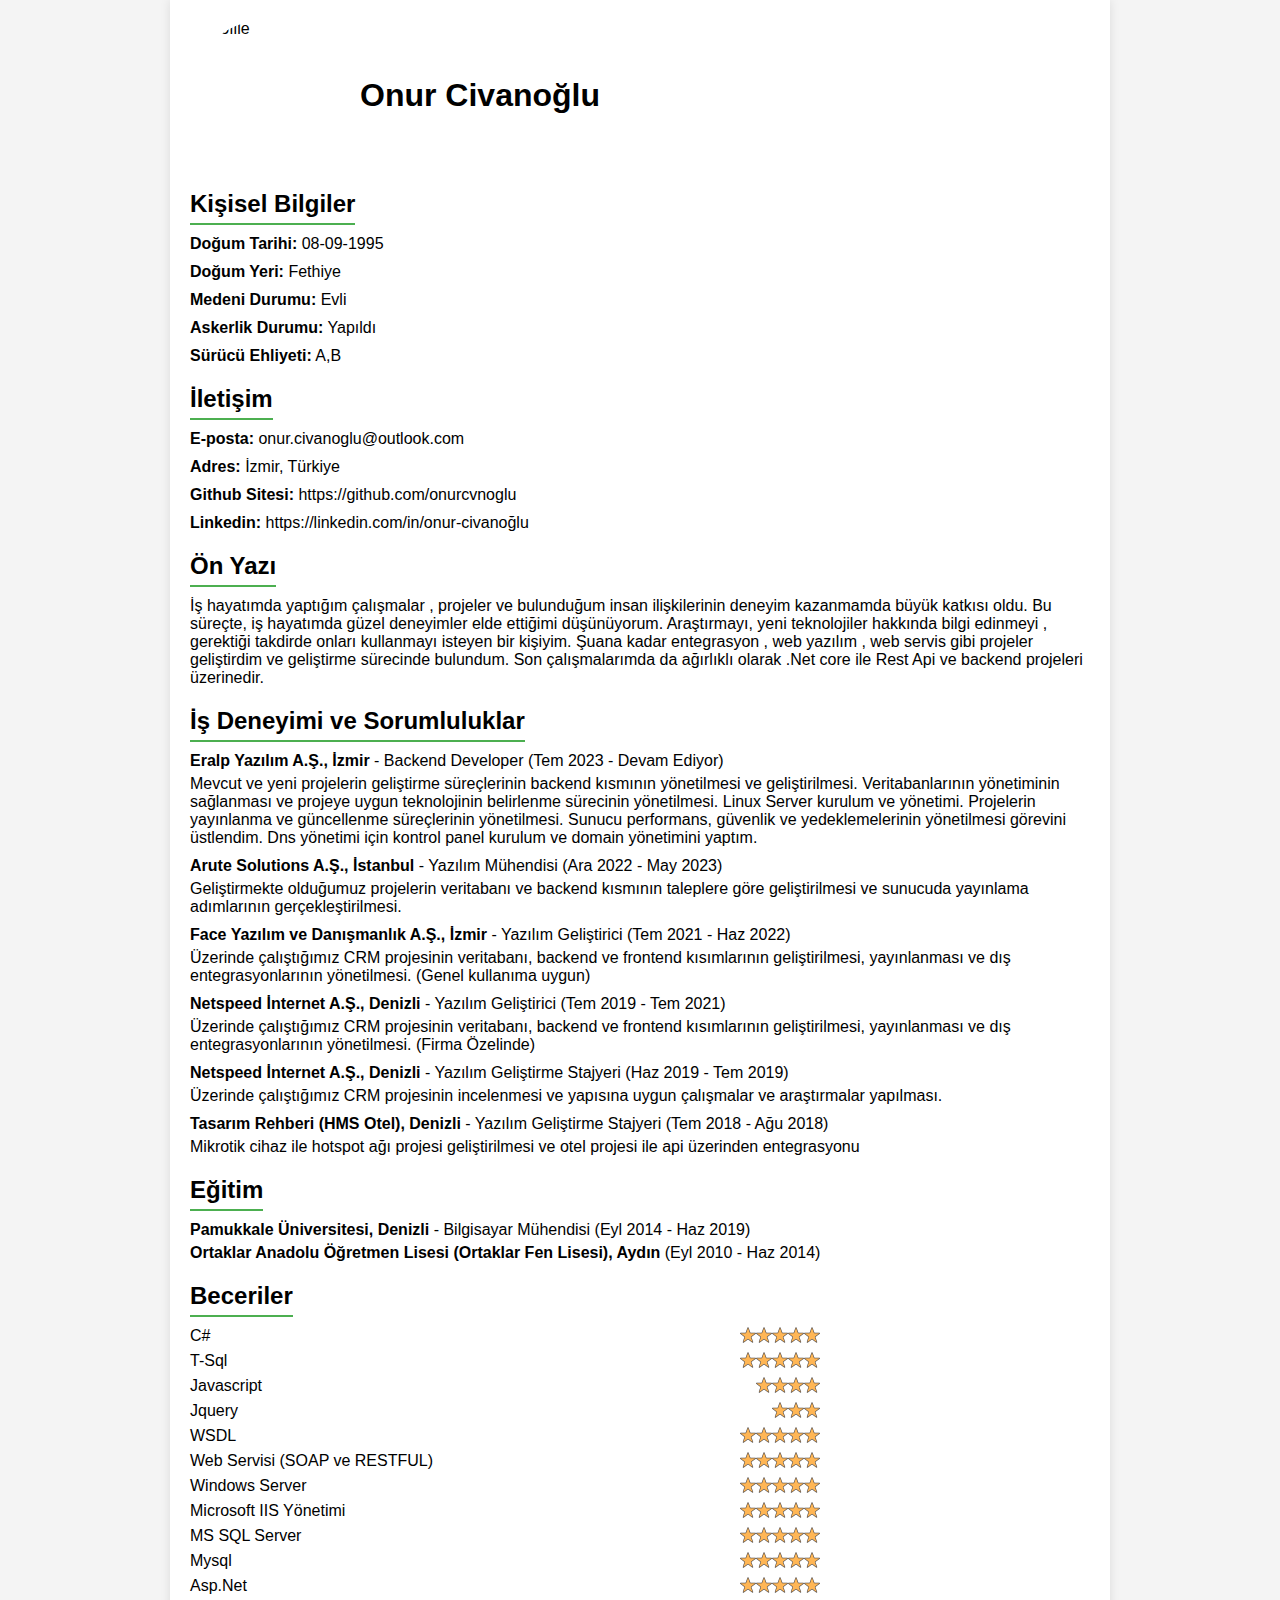
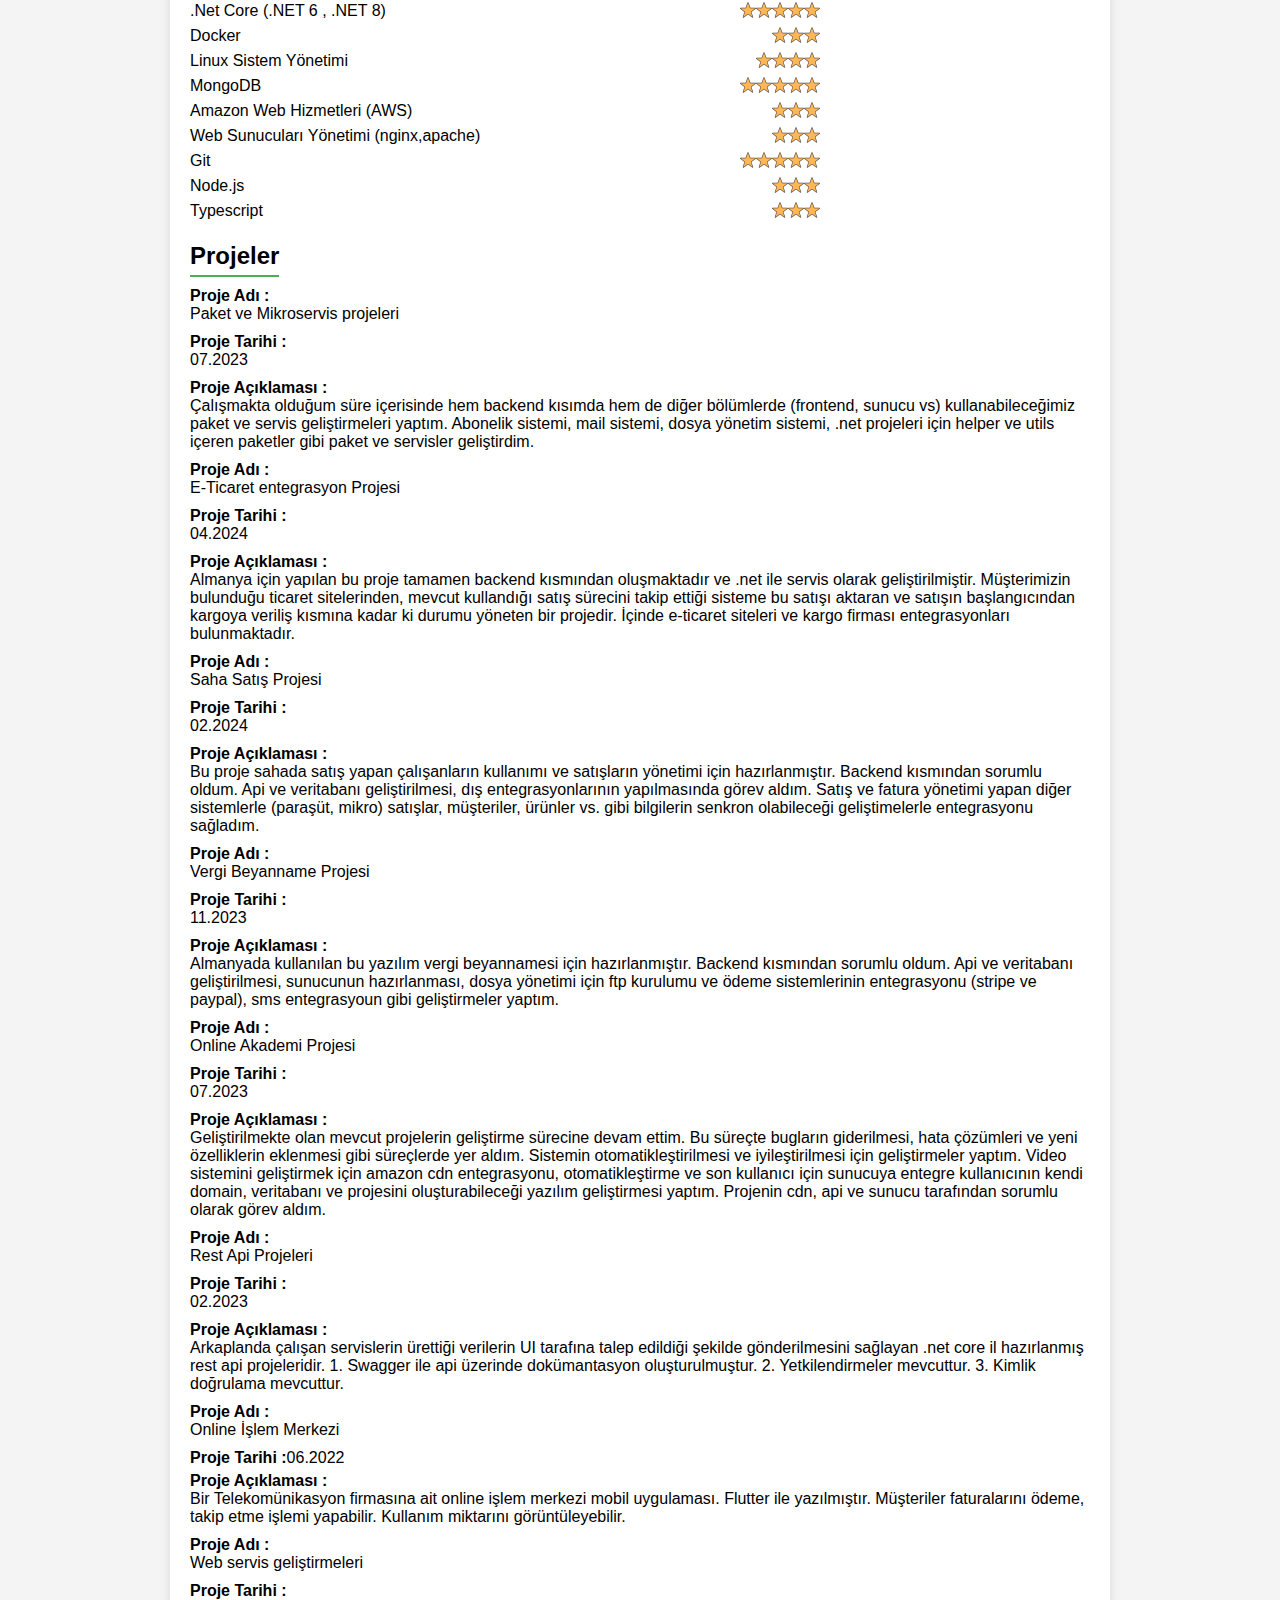
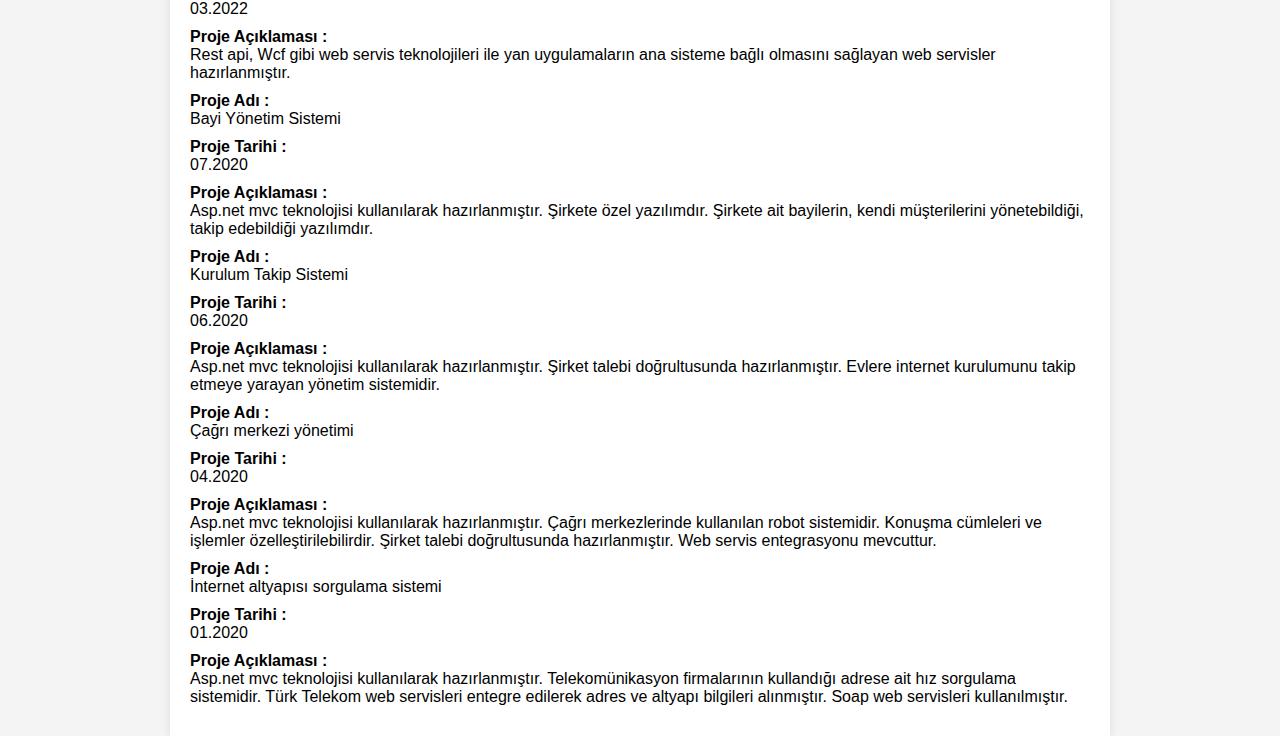
==== index.html @ ad9124c3 "Add files via upload" ====
<!DOCTYPE html>
<html lang="tr">
  <head>
    <meta charset="UTF-8" />
    <meta name="viewport" content="width=device-width, initial-scale=1.0" />
    <title>Onur Civanoğlu Portfolio</title>
    <style>
      body {
        font-family: Arial, sans-serif;
        margin: 0;
        padding: 0;
        background-color: #f4f4f4;
      }
      .container {
        width: 80%;
        max-width: 900px;
        margin: 0 auto;
        background-color: #fff;
        padding: 20px;
        box-shadow: 0 0 10px rgba(0, 0, 0, 0.1);
      }
      .header {
        display: flex;
        align-items: center;
      }
      .header img {
        border-radius: 50%;
        width: 150px;
        height: 150px;
        margin-right: 20px;
      }
      .header h1 {
        margin: 0;
      }
      .projects li{
        border-bottom: 1px black;
      }
      .header p {
        margin: 5px 0;
        color: #666;
      }
      .section {
        margin-top: 20px;
      }
      .section h2 {
        margin: 0 0 10px 0;
        border-bottom: 2px solid #4caf50;
        display: inline-block;
        padding-bottom: 5px;
      }
      .section p,
      .section ul {
        margin: 0 0 10px 0;
        padding: 0;
        list-style-type: none;
      }
      .section ul li {
        margin: 0 0 5px 0;
      }
    </style>
  </head>
  <body>
    <div class="container">
      <div class="header">
        <img
          src="https://media.licdn.com/dms/image/D4D03AQFB7zrlI3UHIQ/profile-displayphoto-shrink_800_800/0/1692292486946?e=1726099200&v=beta&t=1HSgYdUuQ81cFE6Zyp2IswqWPyrS5CHTi2qiVdBm75M"
          alt="profile"
        />
        <div>
          <h1>Onur Civanoğlu</h1>
        </div>
      </div>
      <div class="section">
        <h2>Kişisel Bilgiler</h2>
        <p><strong>Doğum Tarihi:</strong> 08-09-1995</p>
        <p><strong>Doğum Yeri:</strong> Fethiye</p>
        <p><strong>Medeni Durumu:</strong> Evli</p>
        <p><strong>Askerlik Durumu:</strong> Yapıldı</p>
        <p><strong>Sürücü Ehliyeti:</strong> A,B</p>
      </div>
      <div class="section">
        <h2>İletişim</h2>
        <p><strong>E-posta:</strong> onur.civanoglu@outlook.com</p>
        <p><strong>Adres:</strong> İzmir, Türkiye</p>
        <p><strong>Github Sitesi:</strong> https://github.com/onurcvnoglu</p>
        <p><strong>Linkedin:</strong> https://linkedin.com/in/onur-civanoğlu</p>
      </div>
      <div class="section">
        <h2>Ön Yazı</h2>
        <p>
          İş hayatımda yaptığım çalışmalar , projeler ve bulunduğum insan
          ilişkilerinin deneyim kazanmamda büyük katkısı oldu. Bu süreçte, iş
          hayatımda güzel deneyimler elde ettiğimi düşünüyorum. Araştırmayı,
          yeni teknolojiler hakkında bilgi edinmeyi , gerektiği takdirde onları
          kullanmayı isteyen bir kişiyim. Şuana kadar entegrasyon , web yazılım
          , web servis gibi projeler geliştirdim ve geliştirme sürecinde
          bulundum. Son çalışmalarımda da ağırlıklı olarak .Net core ile Rest
          Api ve backend projeleri üzerinedir.
        </p>
      </div>

      <div class="section">
        <h2>İş Deneyimi ve Sorumluluklar</h2>
        <ul>
          <li>
            <strong>Eralp Yazılım A.Ş., İzmir</strong> - Backend Developer (Tem
            2023 - Devam Ediyor)
          </li>
          <p>
            Mevcut ve yeni projelerin geliştirme süreçlerinin backend kısmının
            yönetilmesi ve geliştirilmesi. Veritabanlarının yönetiminin
            sağlanması ve projeye uygun teknolojinin belirlenme sürecinin
            yönetilmesi. Linux Server kurulum ve yönetimi. Projelerin yayınlanma
            ve güncellenme süreçlerinin yönetilmesi. Sunucu performans, güvenlik ve yedeklemelerinin yönetilmesi görevini üstlendim. 
            Dns yönetimi için kontrol panel kurulum ve domain yönetimini yaptım. 
          </p>
          <li>
            <strong>Arute Solutions A.Ş., İstanbul</strong> - Yazılım Mühendisi
            (Ara 2022 - May 2023)
          </li>
          <p>
            Geliştirmekte olduğumuz projelerin veritabanı ve backend kısmının
            taleplere göre geliştirilmesi ve sunucuda yayınlama adımlarının
            gerçekleştirilmesi.
          </p>
          <li>
            <strong>Face Yazılım ve Danışmanlık A.Ş., İzmir</strong> - Yazılım
            Geliştirici (Tem 2021 - Haz 2022)
          </li>
          <p>
            Üzerinde çalıştığımız CRM projesinin veritabanı, backend ve frontend
            kısımlarının geliştirilmesi, yayınlanması ve dış entegrasyonlarının
            yönetilmesi. (Genel kullanıma uygun)
          </p>
          <li>
            <strong>Netspeed İnternet A.Ş., Denizli</strong> - Yazılım
            Geliştirici (Tem 2019 - Tem 2021)
          </li>
          <p>
            Üzerinde çalıştığımız CRM projesinin veritabanı, backend ve frontend
            kısımlarının geliştirilmesi, yayınlanması ve dış entegrasyonlarının
            yönetilmesi. (Firma Özelinde)
          </p>
          <li>
            <strong>Netspeed İnternet A.Ş., Denizli</strong> - Yazılım
            Geliştirme Stajyeri (Haz 2019 - Tem 2019)
          </li>
          <p>
            Üzerinde çalıştığımız CRM projesinin incelenmesi ve yapısına uygun
            çalışmalar ve araştırmalar yapılması.
          </p>
          <li>
            <strong>Tasarım Rehberi (HMS Otel), Denizli</strong> - Yazılım
            Geliştirme Stajyeri (Tem 2018 - Ağu 2018)
          </li>
          <p>
            Mikrotik cihaz ile hotspot ağı projesi geliştirilmesi ve otel
            projesi ile api üzerinden entegrasyonu
          </p>
        </ul>
      </div>

      <div class="section">
        <h2>Eğitim</h2>
        <ul>
          <li>
            <strong>Pamukkale Üniversitesi, Denizli</strong> - Bilgisayar
            Mühendisi (Eyl 2014 - Haz 2019)
          </li>
          <li>
            <strong
              >Ortaklar Anadolu Öğretmen Lisesi (Ortaklar Fen Lisesi),
              Aydın</strong
            >
            (Eyl 2010 - Haz 2014)
          </li>
        </ul>
      </div>
      <div class="section">
        <h2>Beceriler</h2>
        <ul>
          <li level="5" class = "level">C#</li>
          <li level="5" class = "level">T-Sql</li>
          <li level="4" class = "level">Javascript</li>
          <li level="3" class = "level">Jquery</li>
          <li level="5" class = "level">WSDL</li>
          <li level="5" class = "level">Web Servisi (SOAP ve RESTFUL)</li>
          <li level="5" class = "level">Windows Server</li>
          <li level="5" class = "level">Microsoft IIS Yönetimi</li>
          <li level="5" class = "level">MS SQL Server</li>
          <li level="5" class = "level">Mysql</li>
          <li level="5" class = "level">Asp.Net</li>
          <li level="5" class = "level">.Net Core (.NET 6 , .NET 8)</li>
          <li level="3" class = "level">Docker</li>
          <li level="4" class = "level">Linux Sistem Yönetimi</li>
          <li level="5" class = "level">MongoDB</li>
          <li level="3" class = "level">Amazon Web Hizmetleri (AWS)</li>
          <li level="3" class = "level">Web Sunucuları Yönetimi (nginx,apache)</li>
          <li level="5" class = "level">Git</li>
          <li level="3" class = "level">Node.js</li>
          <li level="3" class = "level">Typescript</li>
        </ul>
      </div>

      <div class="section">
        <h2>Projeler</h2>
        <ul class="projects">
          <li>
            <strong>Proje Adı :</strong>
            <p>Paket ve Mikroservis projeleri</p>
          </li>

          <li>
            <strong>Proje Tarihi :</strong>
            <p>07.2023</p>
          </li>
          <li>
            <strong>Proje Açıklaması :</strong>
            <p>
              Çalışmakta olduğum süre içerisinde hem backend kısımda hem de
              diğer bölümlerde (frontend, sunucu vs) kullanabileceğimiz paket ve
              servis geliştirmeleri yaptım. Abonelik sistemi, mail sistemi,
              dosya yönetim sistemi, .net projeleri için helper ve utils içeren
              paketler gibi paket ve servisler geliştirdim.
            </p>
          </li>
          <li>
            <strong>Proje Adı :</strong>
            <p>E-Ticaret entegrasyon Projesi</p>
          </li>

          <li>
            <strong>Proje Tarihi :</strong>
            <p>04.2024</p>
          </li>
          <li>
            <strong>Proje Açıklaması :</strong>
            <p>
              Almanya için yapılan bu proje tamamen backend kısmından
              oluşmaktadır ve .net ile servis olarak geliştirilmiştir.
              Müşterimizin bulunduğu ticaret sitelerinden, mevcut kullandığı
              satış sürecini takip ettiği sisteme bu satışı aktaran ve satışın
              başlangıcından kargoya veriliş kısmına kadar ki durumu yöneten bir
              projedir. İçinde e-ticaret siteleri ve kargo firması
              entegrasyonları bulunmaktadır.
            </p>
          </li>
          <li>
            <strong>Proje Adı :</strong>
            <p>Saha Satış Projesi</p>
          </li>

          <li>
            <strong>Proje Tarihi :</strong>
            <p>02.2024</p>
          </li>
          <li>
            <strong>Proje Açıklaması :</strong>
            <p>
              Bu proje sahada satış yapan çalışanların kullanımı ve satışların
              yönetimi için hazırlanmıştır. Backend kısmından sorumlu oldum. Api
              ve veritabanı geliştirilmesi, dış entegrasyonlarının yapılmasında
              görev aldım. Satış ve fatura yönetimi yapan diğer sistemlerle
              (paraşüt, mikro) satışlar, müşteriler, ürünler vs. gibi bilgilerin
              senkron olabileceği geliştimelerle entegrasyonu sağladım.
            </p>
          </li>
          <li>
            <strong>Proje Adı :</strong>
            <p>Vergi Beyanname Projesi</p>
          </li>

          <li>
            <strong>Proje Tarihi :</strong>
            <p>11.2023</p>
          </li>
          <li>
            <strong>Proje Açıklaması :</strong>
            <p>
              Almanyada kullanılan bu yazılım vergi beyannamesi için
              hazırlanmıştır. Backend kısmından sorumlu oldum. Api ve veritabanı
              geliştirilmesi, sunucunun hazırlanması, dosya yönetimi için ftp
              kurulumu ve ödeme sistemlerinin entegrasyonu (stripe ve paypal),
              sms entegrasyoun gibi geliştirmeler yaptım.
            </p>
          </li>
          <li>
            <strong>Proje Adı :</strong>
            <p>Online Akademi Projesi</p>
          </li>

          <li>
            <strong>Proje Tarihi :</strong>
            <p>07.2023</p>
          </li>
          <li>
            <strong>Proje Açıklaması :</strong>
            <p>
              Geliştirilmekte olan mevcut projelerin geliştirme sürecine devam
              ettim. Bu süreçte bugların giderilmesi, hata çözümleri ve yeni
              özelliklerin eklenmesi gibi süreçlerde yer aldım. Sistemin
              otomatikleştirilmesi ve iyileştirilmesi için geliştirmeler yaptım.
              Video sistemini geliştirmek için amazon cdn entegrasyonu,
              otomatikleştirme ve son kullanıcı için sunucuya entegre
              kullanıcının kendi domain, veritabanı ve projesini
              oluşturabileceği yazılım geliştirmesi yaptım. Projenin cdn, api ve
              sunucu tarafından sorumlu olarak görev aldım.
            </p>
          </li>
          <li>
            <strong>Proje Adı :</strong>
            <p>Rest Api Projeleri</p>
          </li>

          <li>
            <strong>Proje Tarihi :</strong>
            <p>02.2023</p>
          </li>
          <li>
            <strong>Proje Açıklaması :</strong>
            <p>
              Arkaplanda çalışan servislerin ürettiği verilerin UI tarafına
              talep edildiği şekilde gönderilmesini sağlayan .net core il
              hazırlanmış rest api projeleridir. 1. Swagger ile api üzerinde
              dokümantasyon oluşturulmuştur. 2. Yetkilendirmeler mevcuttur. 3.
              Kimlik doğrulama mevcuttur.
            </p>
          </li>

          <li>
            <strong>Proje Adı :</strong>
            <p>Online İşlem Merkezi</p>
          </li>

          <li><strong>Proje Tarihi :</strong>06.2022</li>

          <li>
            <strong>Proje Açıklaması :</strong>
            <p>
              Bir Telekomünikasyon firmasına ait online işlem merkezi mobil
              uygulaması. Flutter ile yazılmıştır. Müşteriler faturalarını
              ödeme, takip etme işlemi yapabilir. Kullanım miktarını
              görüntüleyebilir.
            </p>
          </li>
          <li>
            <strong>Proje Adı :</strong>
            <p>Web servis geliştirmeleri</p>
          </li>
          <li>
            <strong>Proje Tarihi :</strong>
            <p>03.2022</p>
          </li>
          <li>
            <strong>Proje Açıklaması :</strong>
            <p>
              Rest api, Wcf gibi web servis teknolojileri ile yan uygulamaların
              ana sisteme bağlı olmasını sağlayan web servisler hazırlanmıştır.
            </p>
          </li>
          <li>
            <strong>Proje Adı :</strong>
            <p>Bayi Yönetim Sistemi</p>
          </li>
          <li>
            <strong>Proje Tarihi :</strong>
            <p>07.2020</p>
          </li>
          <li>
            <strong>Proje Açıklaması :</strong>
            <p>
              Asp.net mvc teknolojisi kullanılarak hazırlanmıştır. Şirkete özel
              yazılımdır. Şirkete ait bayilerin, kendi müşterilerini
              yönetebildiği, takip edebildiği yazılımdır.
            </p>
          </li>
          <li>
            <strong>Proje Adı :</strong>
            <p>Kurulum Takip Sistemi</p>
          </li>
          <li>
            <strong>Proje Tarihi :</strong>
            <p>06.2020</p>
          </li>
          <li>
            <strong>Proje Açıklaması :</strong>
            <p>
              Asp.net mvc teknolojisi kullanılarak hazırlanmıştır. Şirket talebi
              doğrultusunda hazırlanmıştır. Evlere internet kurulumunu takip
              etmeye yarayan yönetim sistemidir.
            </p>
          </li>
          <li>
            <strong>Proje Adı :</strong>
            <p>Çağrı merkezi yönetimi</p>
          </li>

          <li>
            <strong>Proje Tarihi :</strong>
            <p>04.2020</p>
          </li>
          <li>
            <strong>Proje Açıklaması :</strong>
            <p>
              Asp.net mvc teknolojisi kullanılarak hazırlanmıştır. Çağrı
              merkezlerinde kullanılan robot sistemidir. Konuşma cümleleri ve
              işlemler özelleştirilebilirdir. Şirket talebi doğrultusunda
              hazırlanmıştır. Web servis entegrasyonu mevcuttur.
            </p>
          </li>

          <li>
            <strong>Proje Adı :</strong>
            <p>İnternet altyapısı sorgulama sistemi</p>
          </li>
          <li>
            <strong>Proje Tarihi :</strong>
            <p>01.2020</p>
          </li>

          <li>
            <strong>Proje Açıklaması :</strong>
            <p>
              Asp.net mvc teknolojisi kullanılarak hazırlanmıştır.
              Telekomünikasyon firmalarının kullandığı adrese ait hız sorgulama
              sistemidir. Türk Telekom web servisleri entegre edilerek adres ve
              altyapı bilgileri alınmıştır. Soap web servisleri kullanılmıştır.
            </p>
          </li>
        </ul>
      </div>
    </div>
  </body>
  <script>
    document.querySelectorAll('.level').forEach(element => {
        var level = element.getAttribute("level").toString();
        var stars = "";
        for (let i = 0; i < level; i++) {
          stars += "<img style='width: 1em;' src='./star.png' />";
        }
        element.outerHTML = "<li style='display:flex;justify-content:space-between;width:70%;'><div>"+element.textContent+"</div><div>"+stars+"</div></li>";
    
});
  </script>
</html>
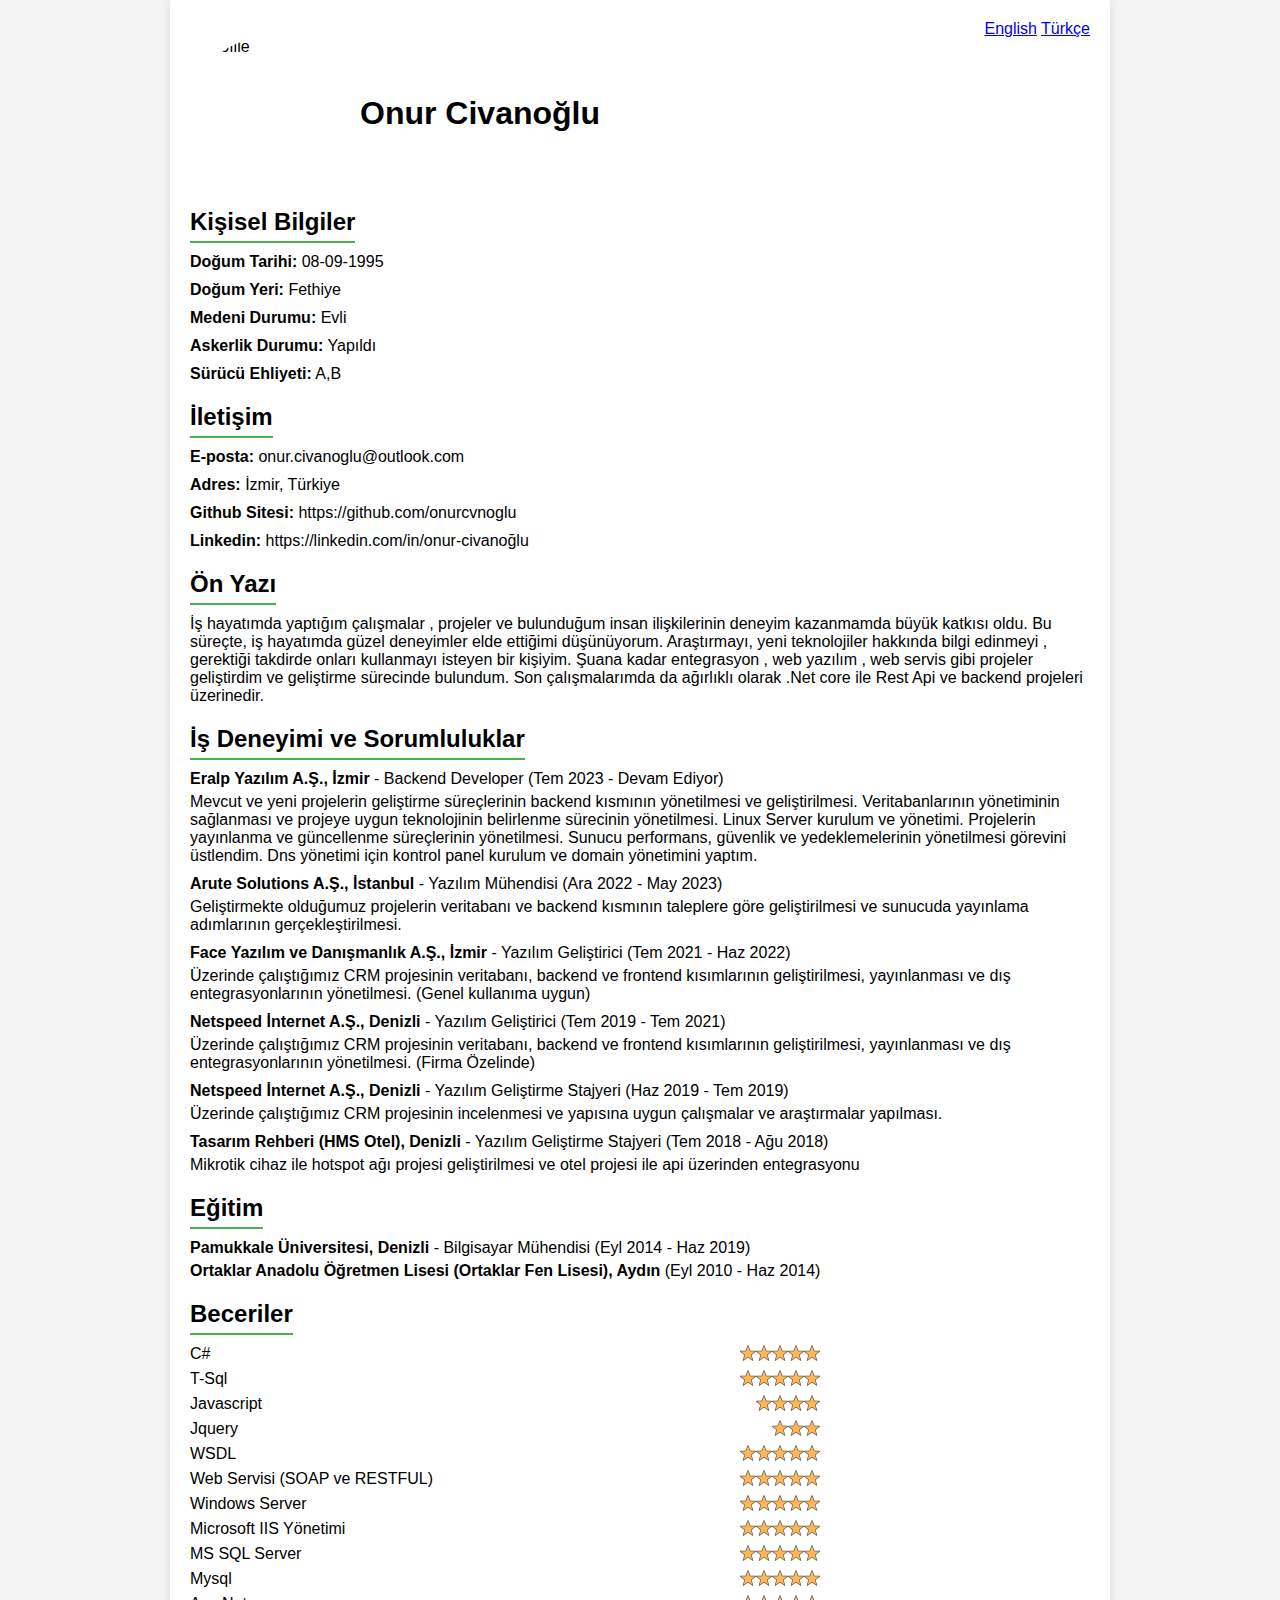
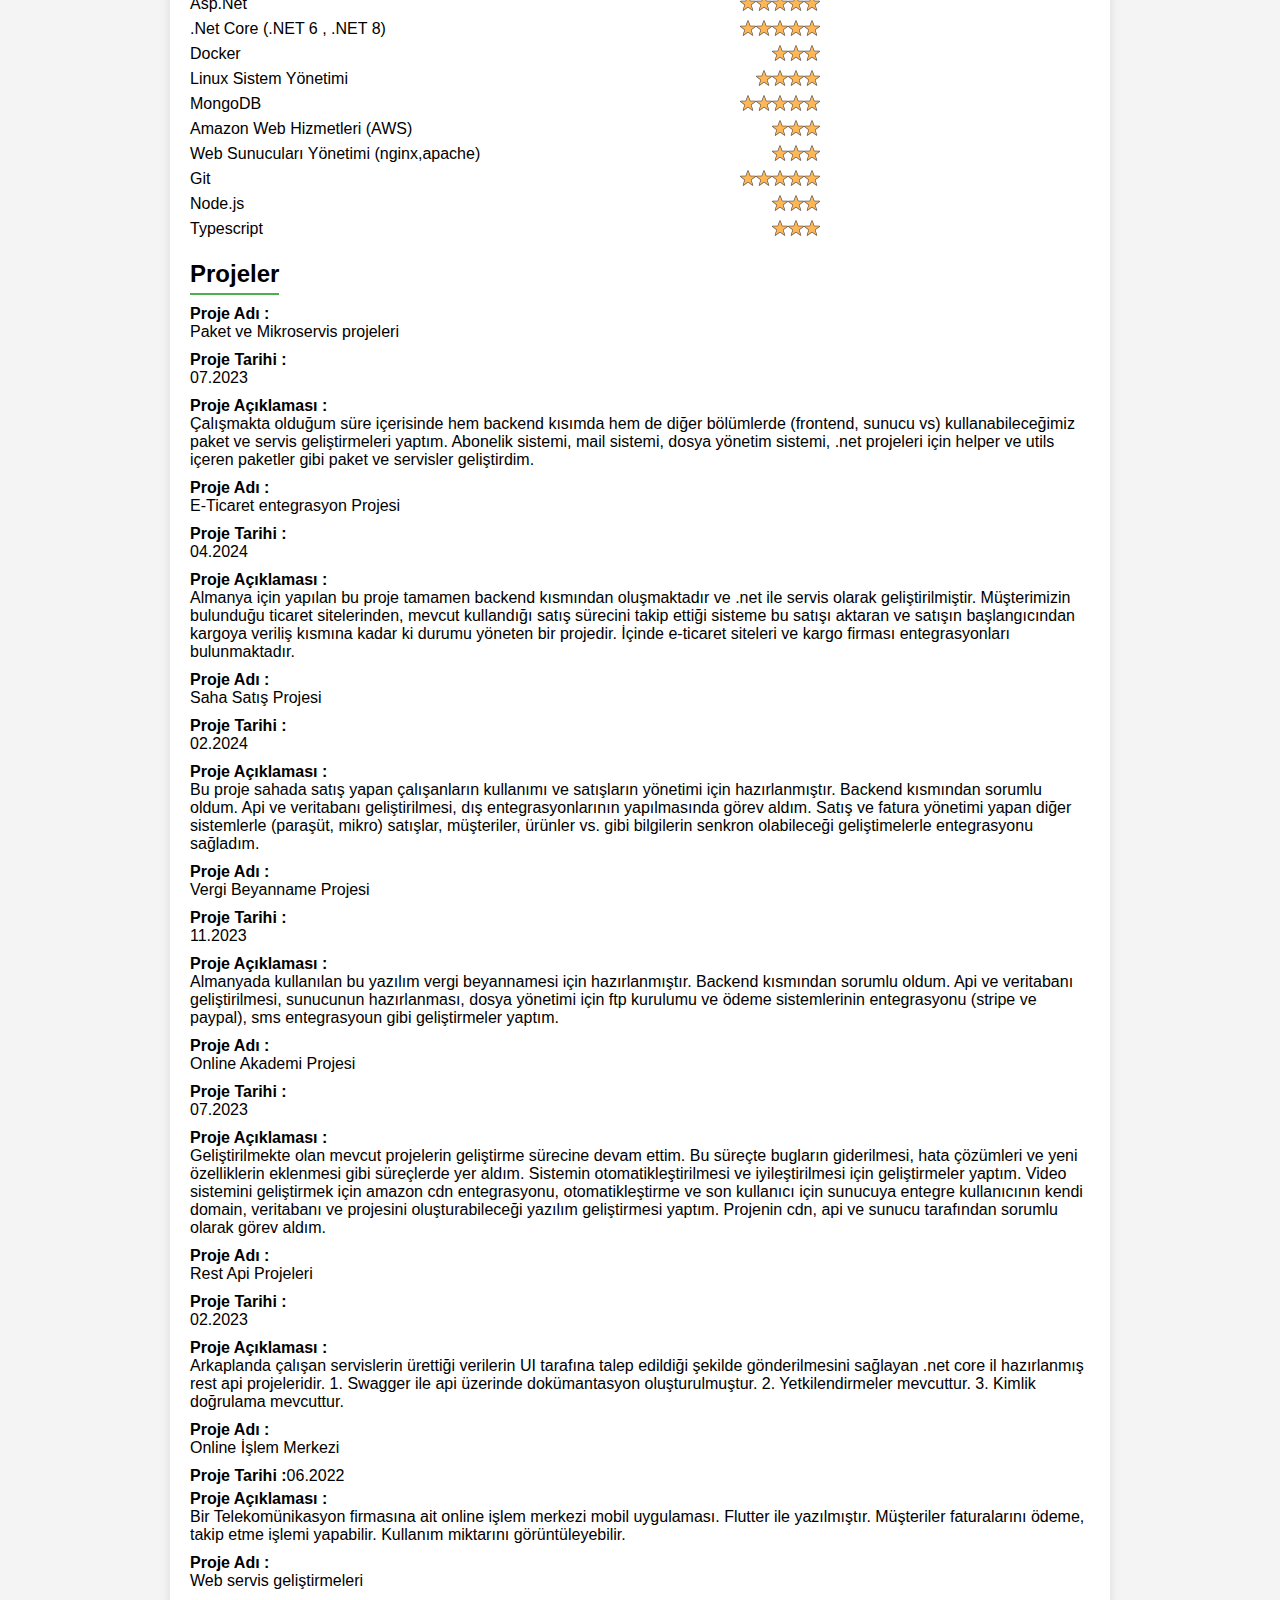
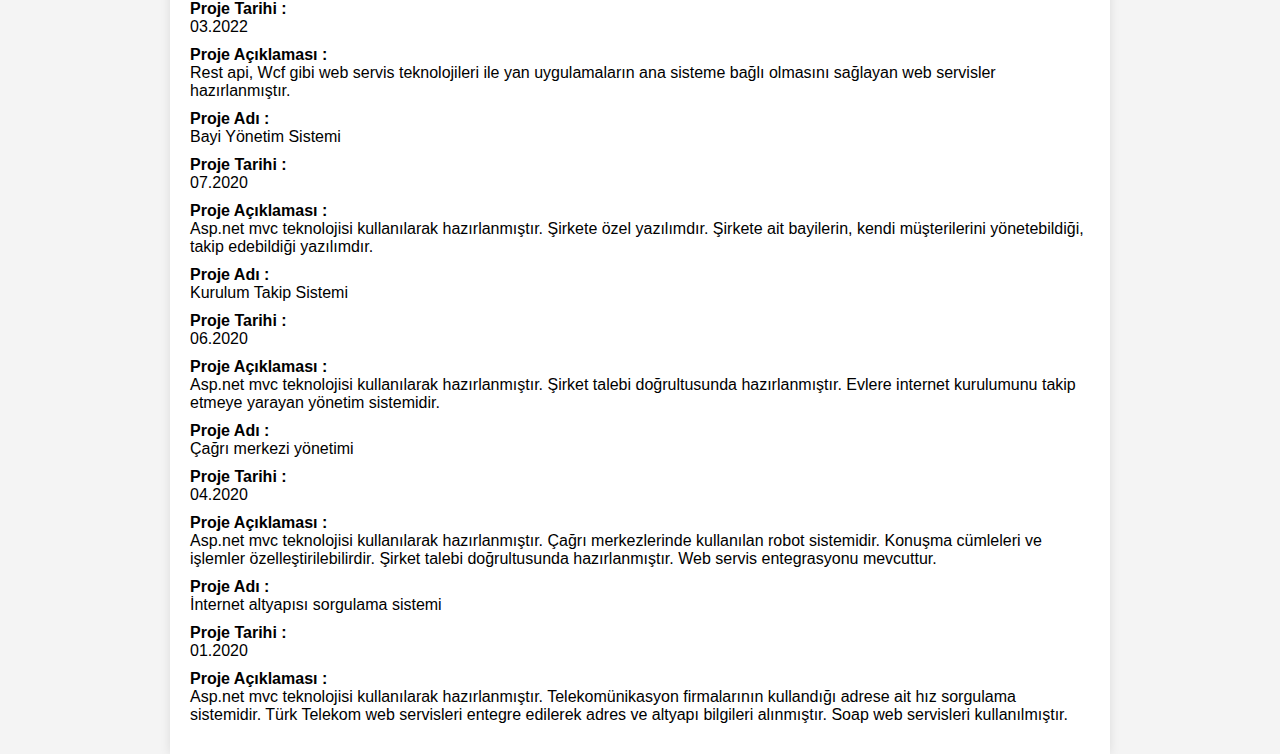
==== commit 7261060a: "Add files via upload" ====
--- a/index.html
+++ b/index.html
@@ -61,6 +61,10 @@
   </head>
   <body>
     <div class="container">
+      <div style="text-align:end;">
+        <a href="index-en.html">English</a>
+        <a href="index.html">Türkçe</a>
+      </div>
       <div class="header">
         <img
           src="https://media.licdn.com/dms/image/D4D03AQFB7zrlI3UHIQ/profile-displayphoto-shrink_800_800/0/1692292486946?e=1726099200&v=beta&t=1HSgYdUuQ81cFE6Zyp2IswqWPyrS5CHTi2qiVdBm75M"
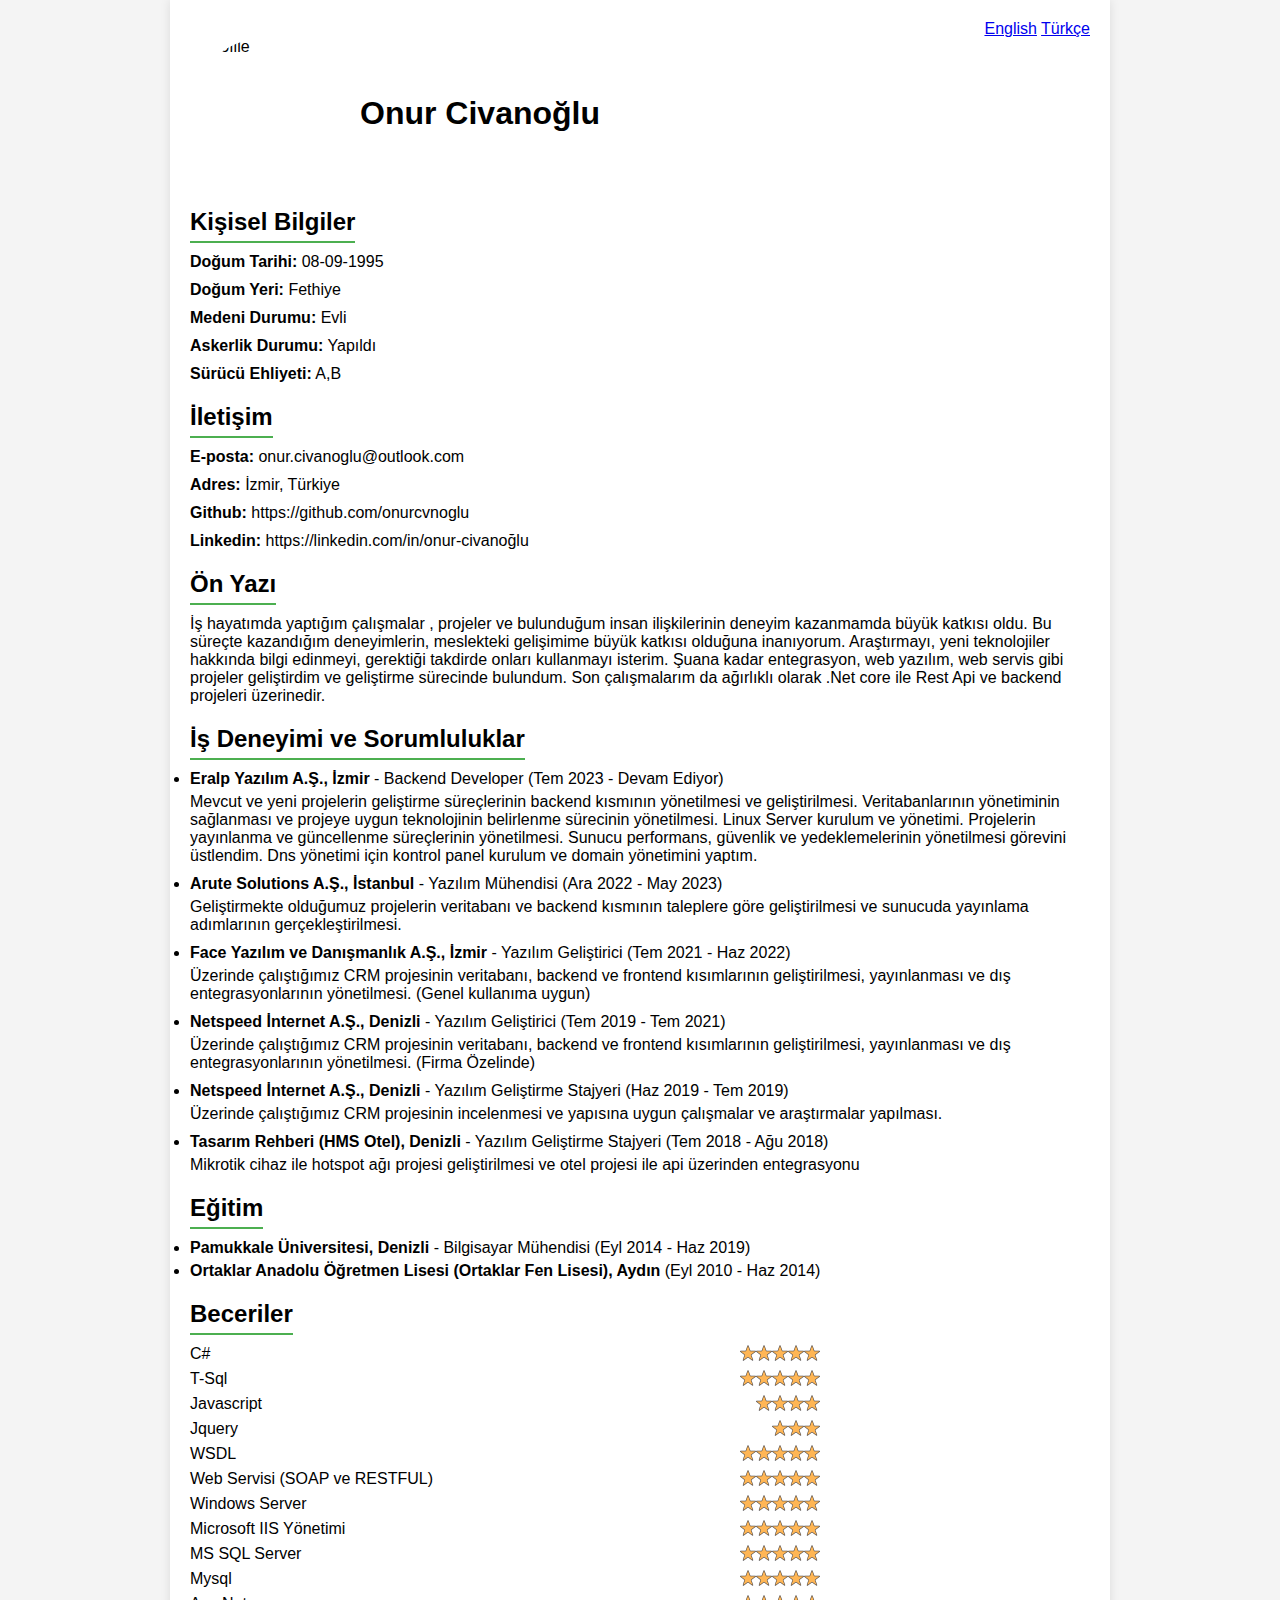
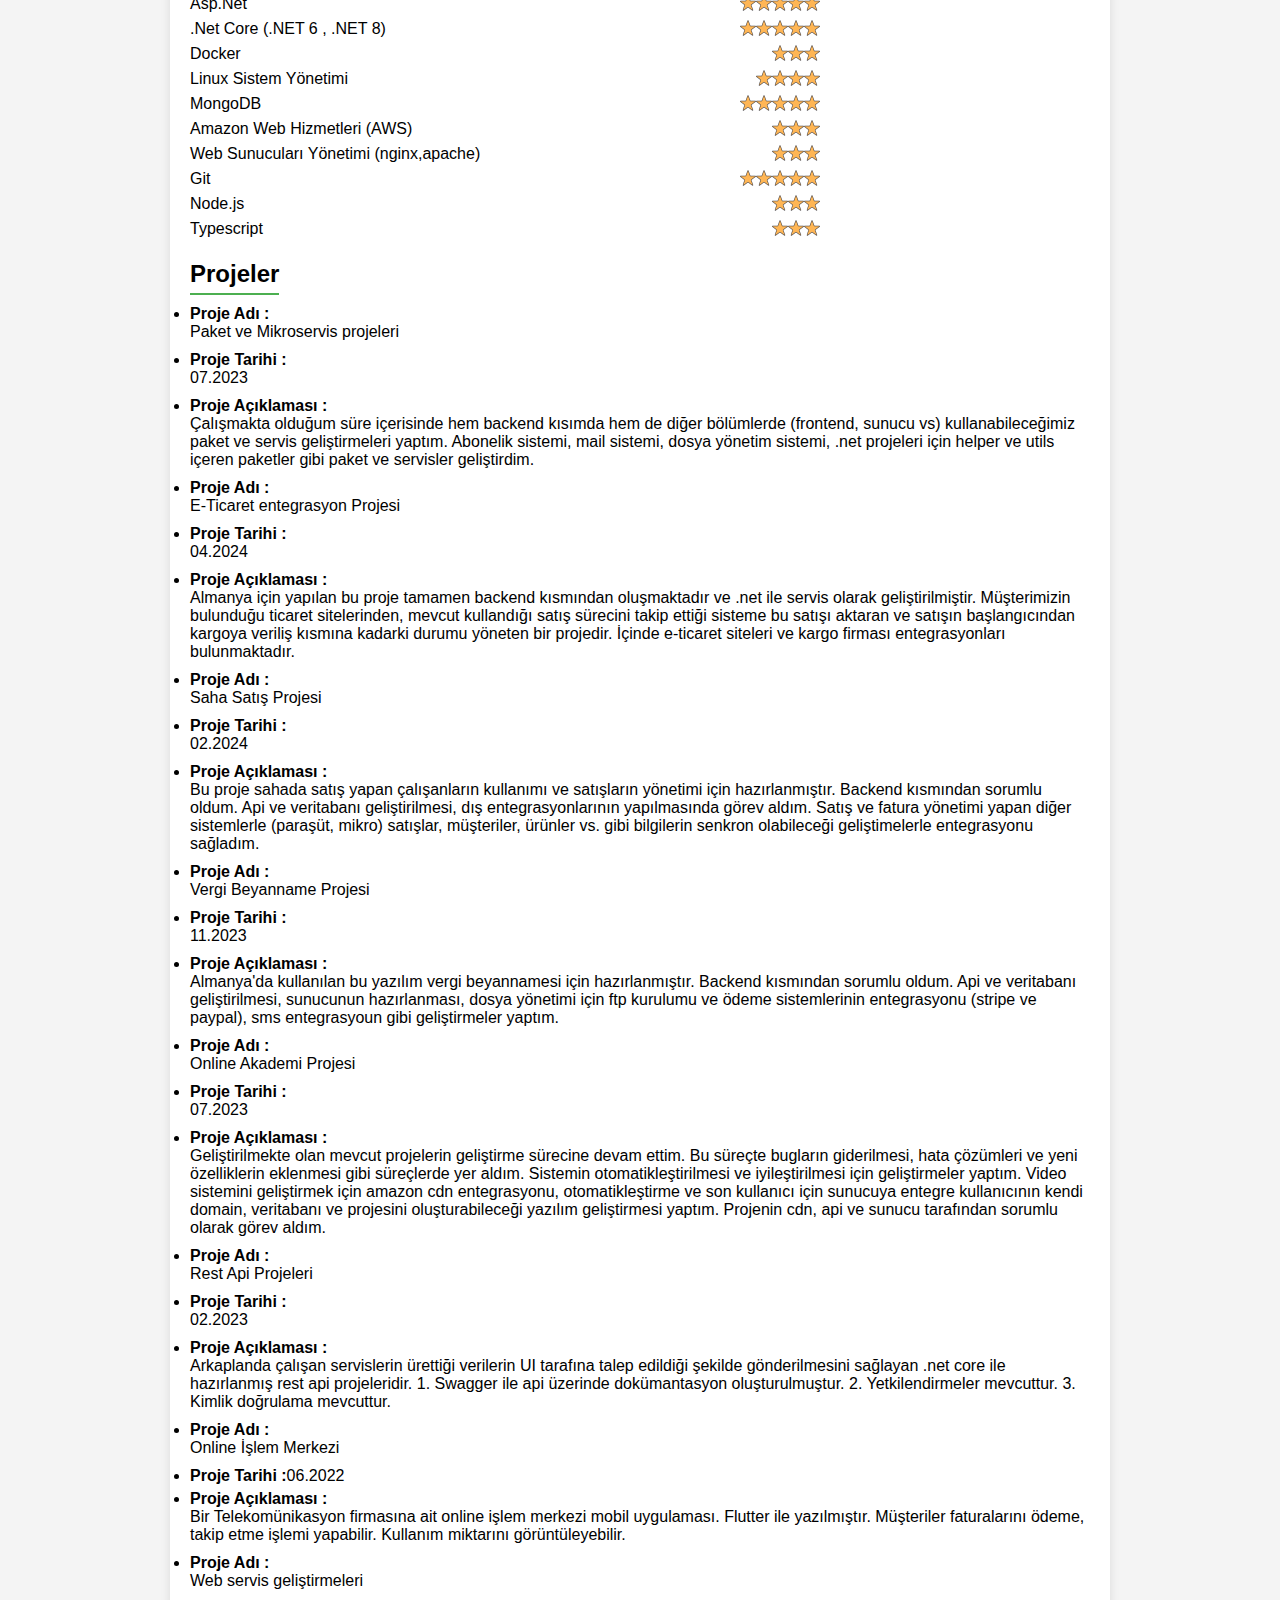
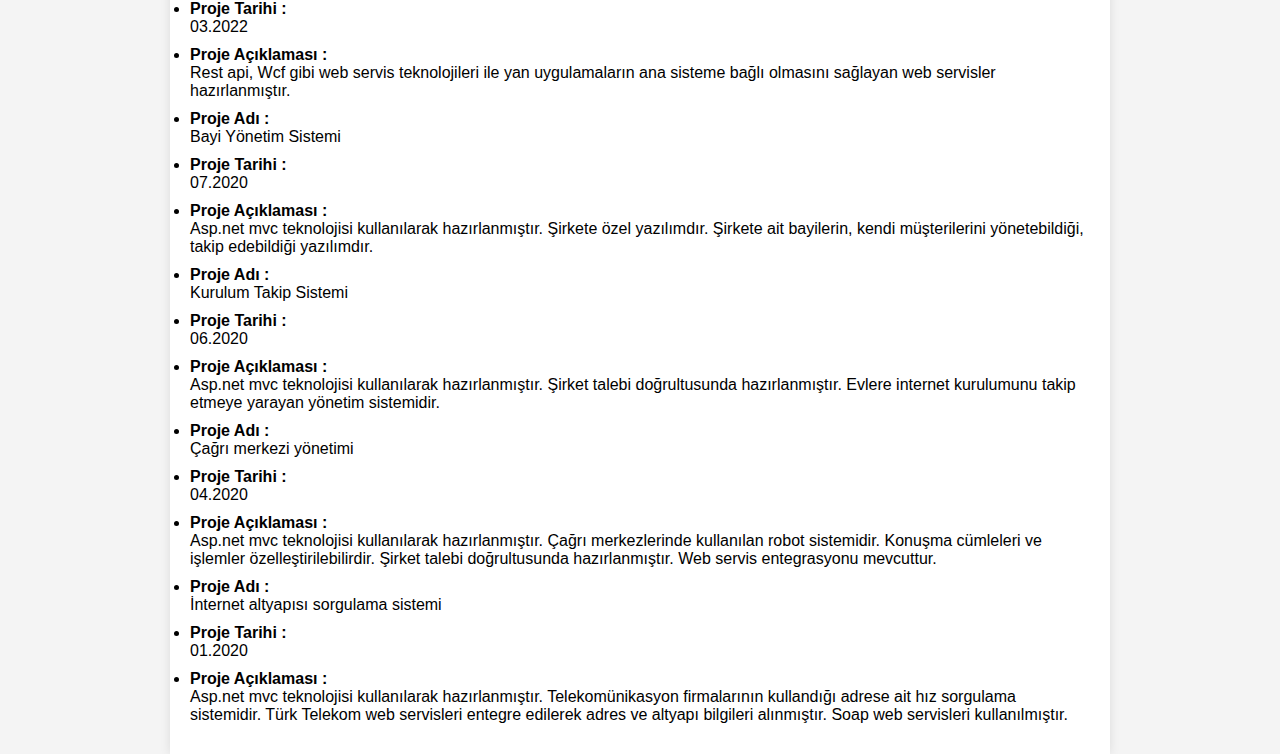
==== commit b6c9f89c: "Add files via upload" ====
--- a/index.html
+++ b/index.html
@@ -5,6 +5,9 @@
     <meta name="viewport" content="width=device-width, initial-scale=1.0" />
     <title>Onur Civanoğlu Portfolio</title>
     <style>
+      li{
+        list-style: outside;
+      }
       body {
         font-family: Arial, sans-serif;
         margin: 0;
@@ -86,20 +89,16 @@
         <h2>İletişim</h2>
         <p><strong>E-posta:</strong> onur.civanoglu@outlook.com</p>
         <p><strong>Adres:</strong> İzmir, Türkiye</p>
-        <p><strong>Github Sitesi:</strong> https://github.com/onurcvnoglu</p>
+        <p><strong>Github:</strong> https://github.com/onurcvnoglu</p>
         <p><strong>Linkedin:</strong> https://linkedin.com/in/onur-civanoğlu</p>
       </div>
       <div class="section">
         <h2>Ön Yazı</h2>
         <p>
           İş hayatımda yaptığım çalışmalar , projeler ve bulunduğum insan
-          ilişkilerinin deneyim kazanmamda büyük katkısı oldu. Bu süreçte, iş
-          hayatımda güzel deneyimler elde ettiğimi düşünüyorum. Araştırmayı,
-          yeni teknolojiler hakkında bilgi edinmeyi , gerektiği takdirde onları
-          kullanmayı isteyen bir kişiyim. Şuana kadar entegrasyon , web yazılım
-          , web servis gibi projeler geliştirdim ve geliştirme sürecinde
-          bulundum. Son çalışmalarımda da ağırlıklı olarak .Net core ile Rest
-          Api ve backend projeleri üzerinedir.
+          ilişkilerinin deneyim kazanmamda büyük katkısı oldu. Bu süreçte kazandığım deneyimlerin, meslekteki gelişimime büyük katkısı olduğuna inanıyorum. Araştırmayı,
+          yeni teknolojiler hakkında bilgi edinmeyi, gerektiği takdirde onları
+          kullanmayı isterim. Şuana kadar entegrasyon, web yazılım, web servis gibi projeler geliştirdim ve geliştirme sürecinde bulundum. Son çalışmalarım da ağırlıklı olarak .Net core ile Rest Api ve backend projeleri üzerinedir.
         </p>
       </div>
 
@@ -244,7 +243,7 @@
               oluşmaktadır ve .net ile servis olarak geliştirilmiştir.
               Müşterimizin bulunduğu ticaret sitelerinden, mevcut kullandığı
               satış sürecini takip ettiği sisteme bu satışı aktaran ve satışın
-              başlangıcından kargoya veriliş kısmına kadar ki durumu yöneten bir
+              başlangıcından kargoya veriliş kısmına kadarki durumu yöneten bir
               projedir. İçinde e-ticaret siteleri ve kargo firması
               entegrasyonları bulunmaktadır.
             </p>
@@ -281,7 +280,7 @@
           <li>
             <strong>Proje Açıklaması :</strong>
             <p>
-              Almanyada kullanılan bu yazılım vergi beyannamesi için
+              Almanya'da kullanılan bu yazılım vergi beyannamesi için
               hazırlanmıştır. Backend kısmından sorumlu oldum. Api ve veritabanı
               geliştirilmesi, sunucunun hazırlanması, dosya yönetimi için ftp
               kurulumu ve ödeme sistemlerinin entegrasyonu (stripe ve paypal),
@@ -324,7 +323,7 @@
             <strong>Proje Açıklaması :</strong>
             <p>
               Arkaplanda çalışan servislerin ürettiği verilerin UI tarafına
-              talep edildiği şekilde gönderilmesini sağlayan .net core il
+              talep edildiği şekilde gönderilmesini sağlayan .net core ile
               hazırlanmış rest api projeleridir. 1. Swagger ile api üzerinde
               dokümantasyon oluşturulmuştur. 2. Yetkilendirmeler mevcuttur. 3.
               Kimlik doğrulama mevcuttur.
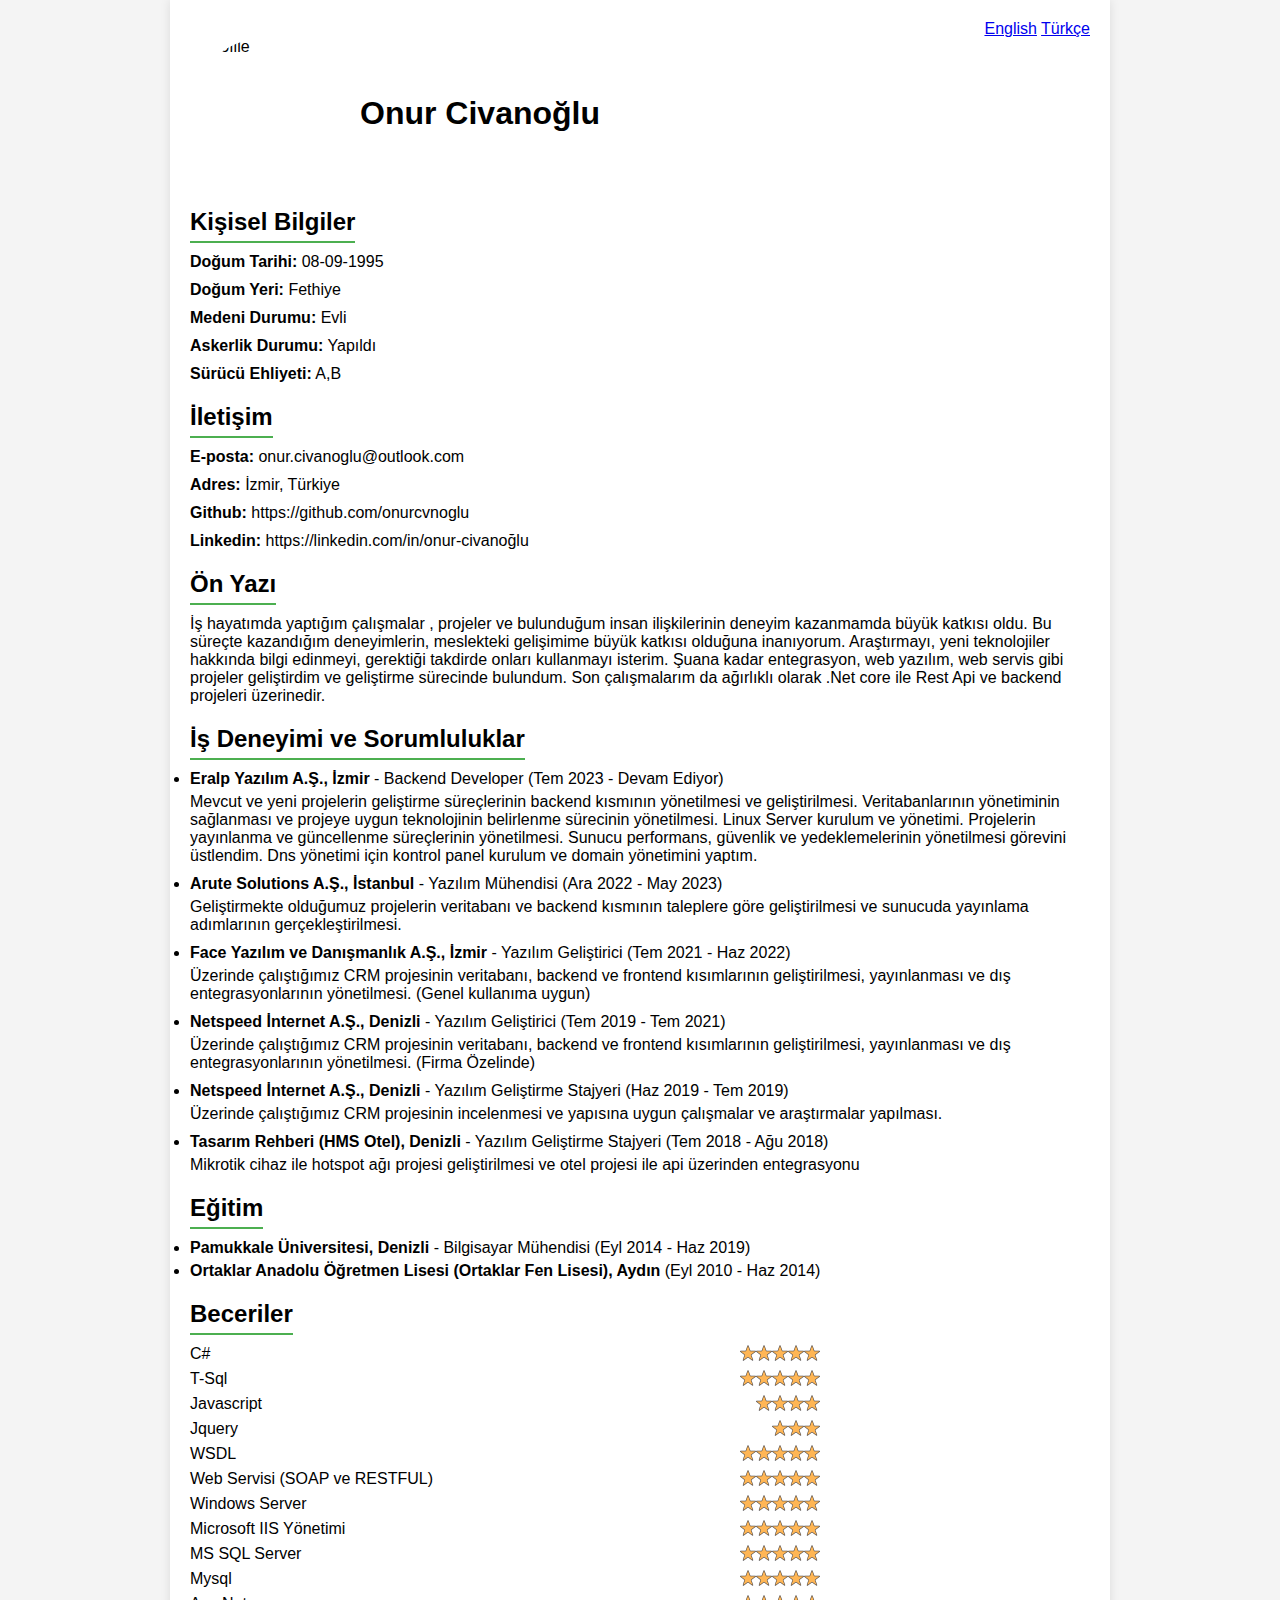
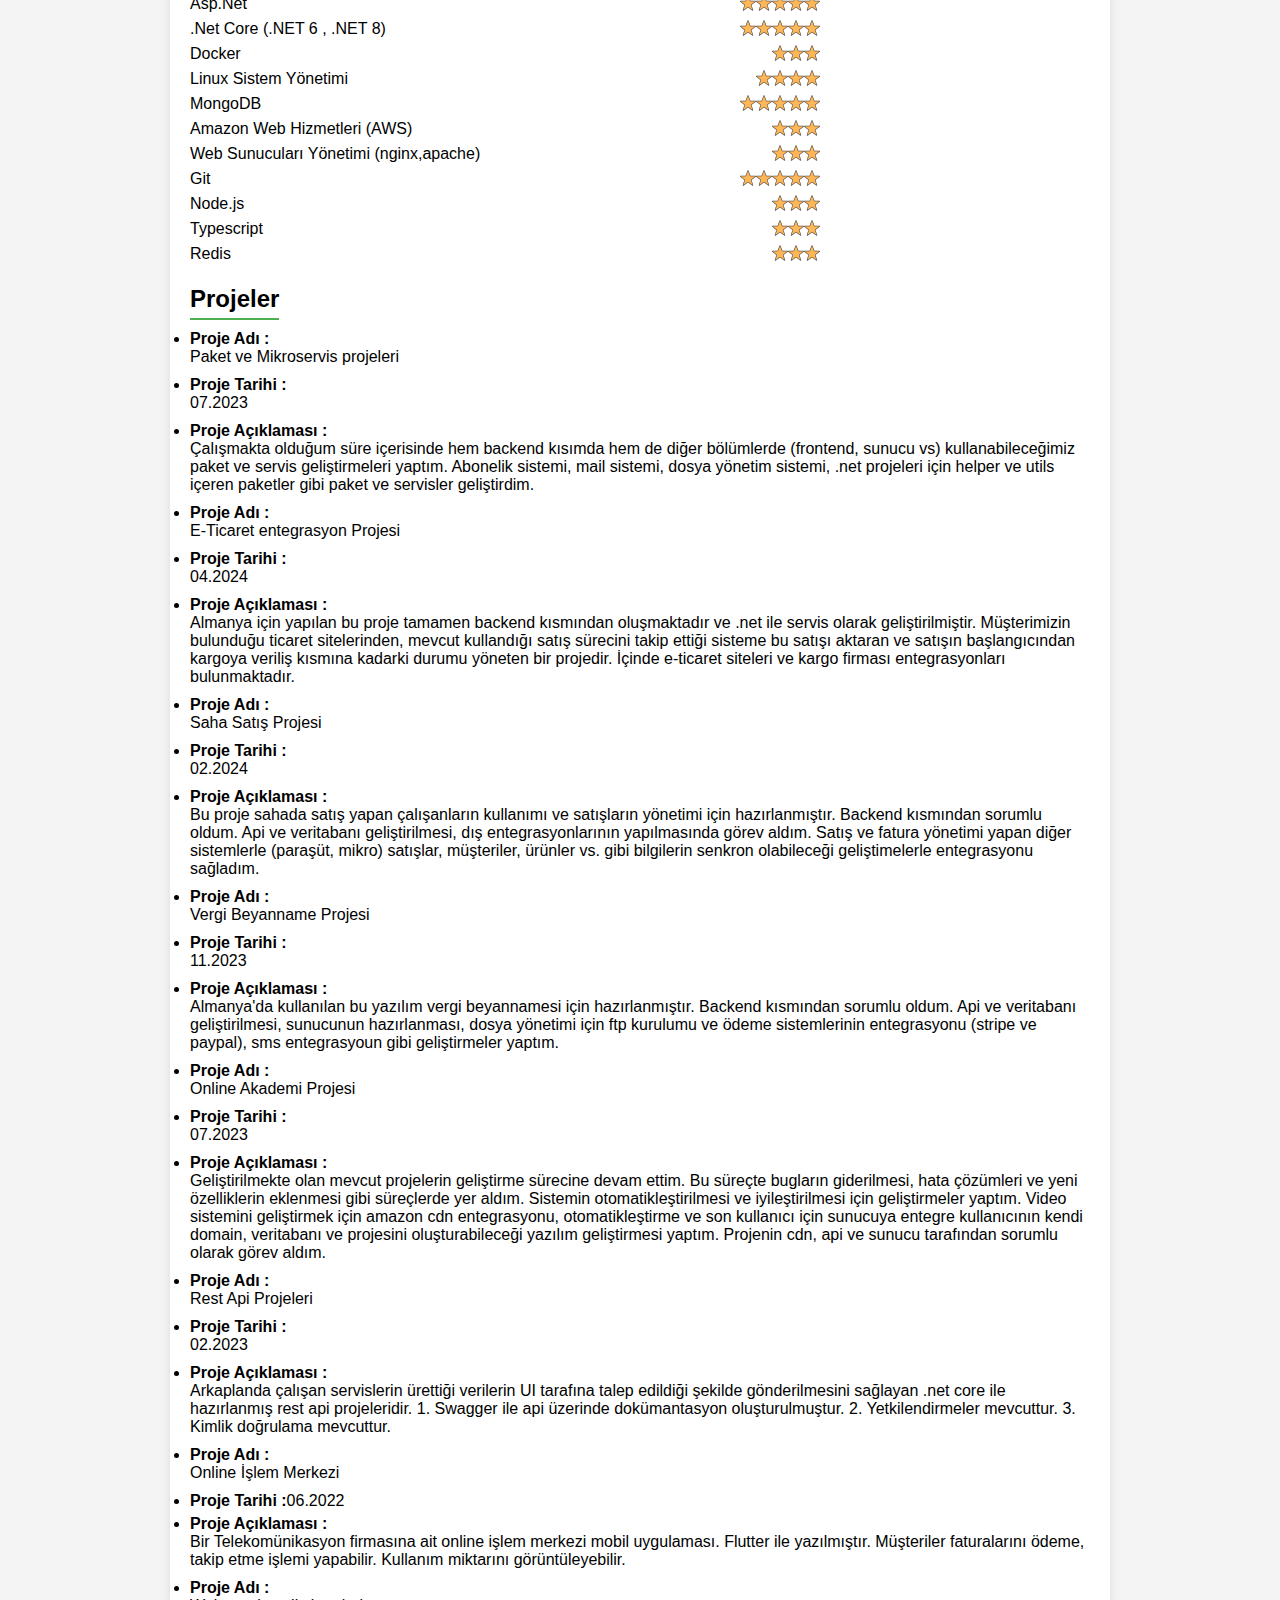
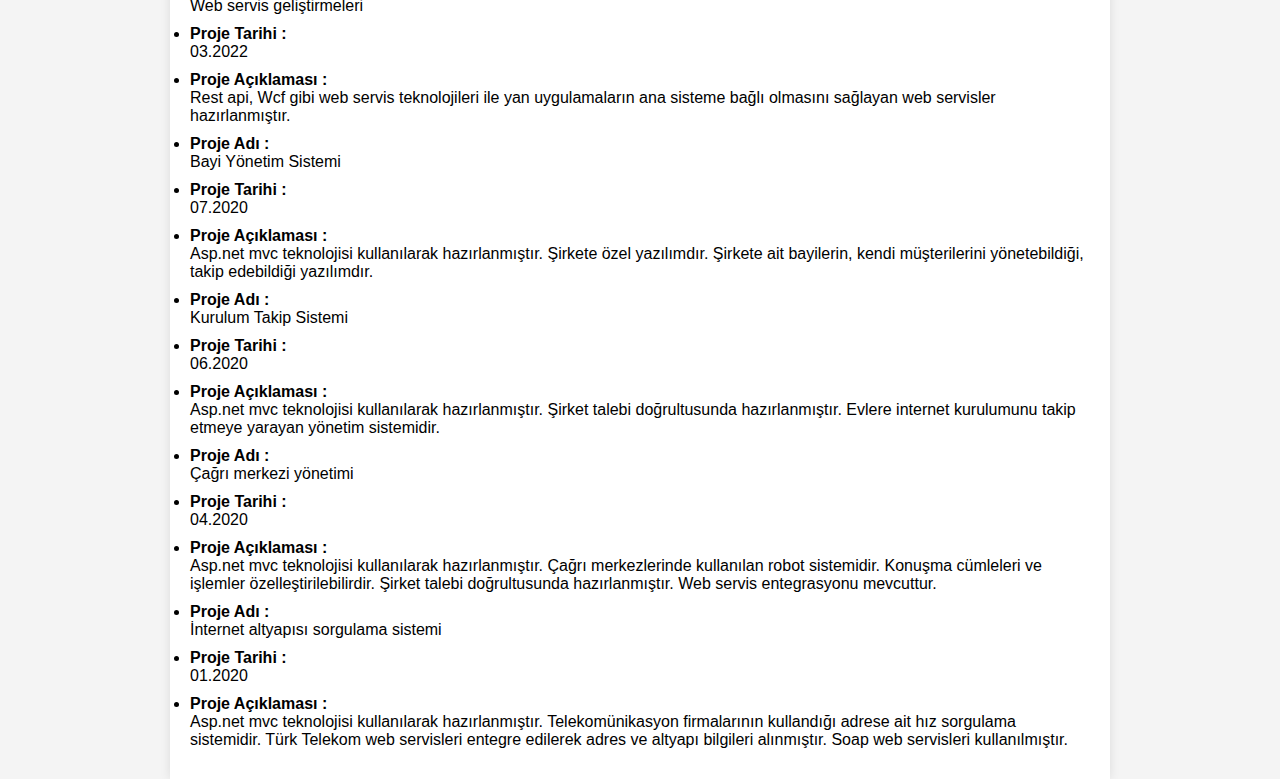
==== commit 1619bc87: "Update index.html" ====
--- a/index.html
+++ b/index.html
@@ -70,7 +70,7 @@
       </div>
       <div class="header">
         <img
-          src="https://media.licdn.com/dms/image/D4D03AQFB7zrlI3UHIQ/profile-displayphoto-shrink_800_800/0/1692292486946?e=1726099200&v=beta&t=1HSgYdUuQ81cFE6Zyp2IswqWPyrS5CHTi2qiVdBm75M"
+          src="https://avatars.githubusercontent.com/u/9551336?v=4"
           alt="profile"
         />
         <div>
@@ -202,6 +202,7 @@
           <li level="5" class = "level">Git</li>
           <li level="3" class = "level">Node.js</li>
           <li level="3" class = "level">Typescript</li>
+          <li level="3" class = "level">Redis</li>
         </ul>
       </div>
 
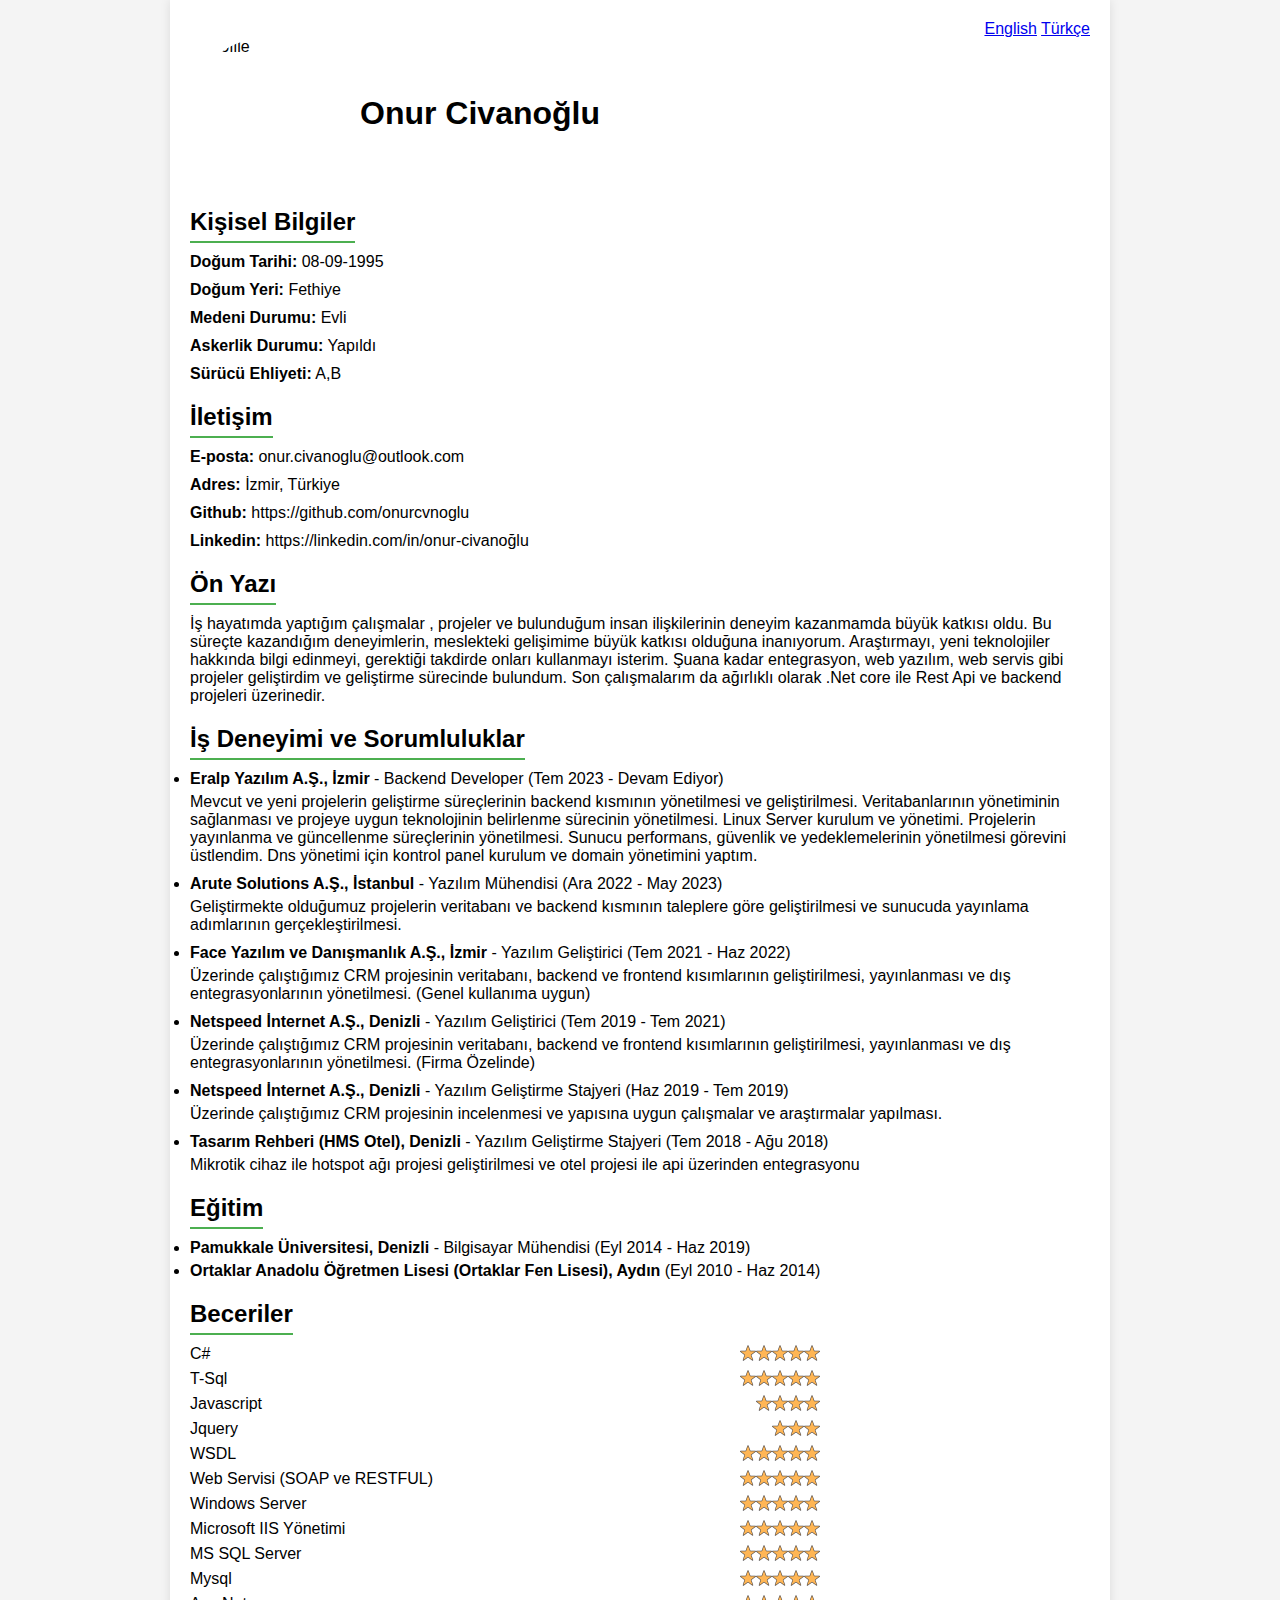
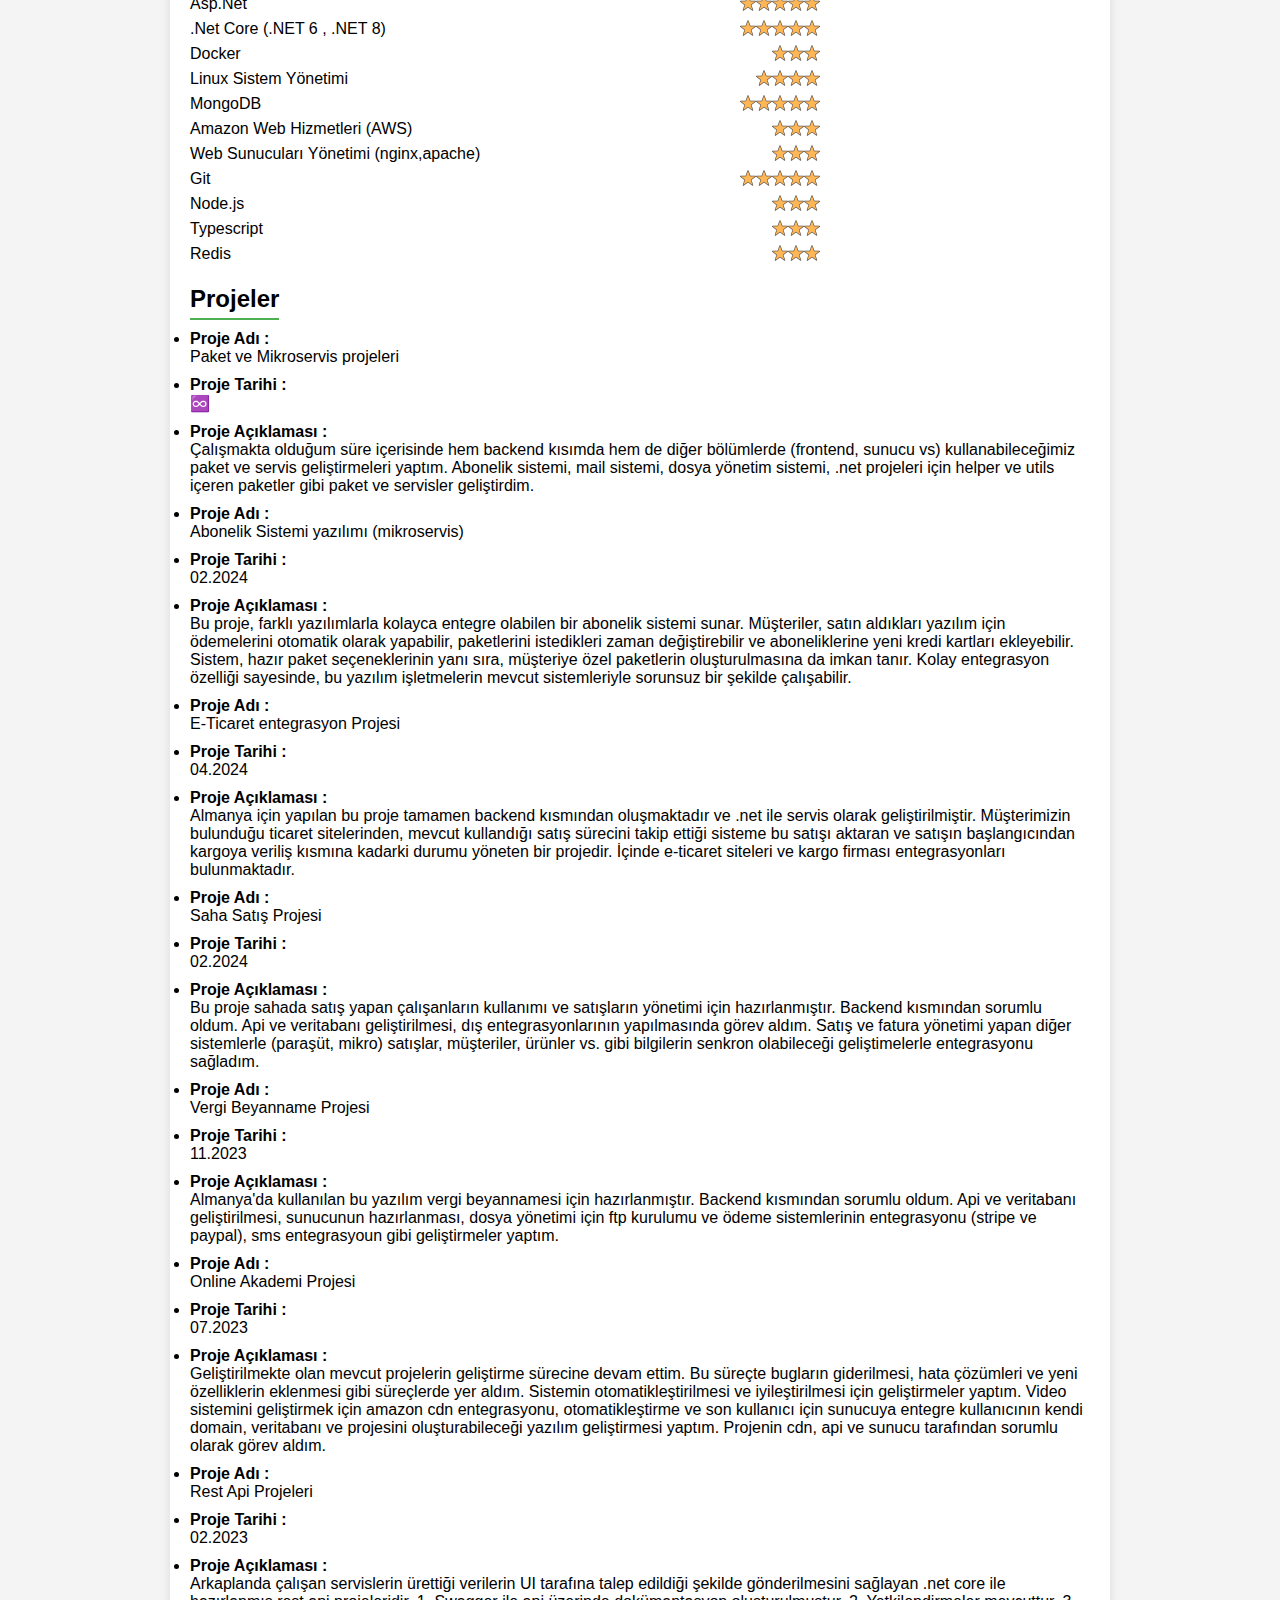
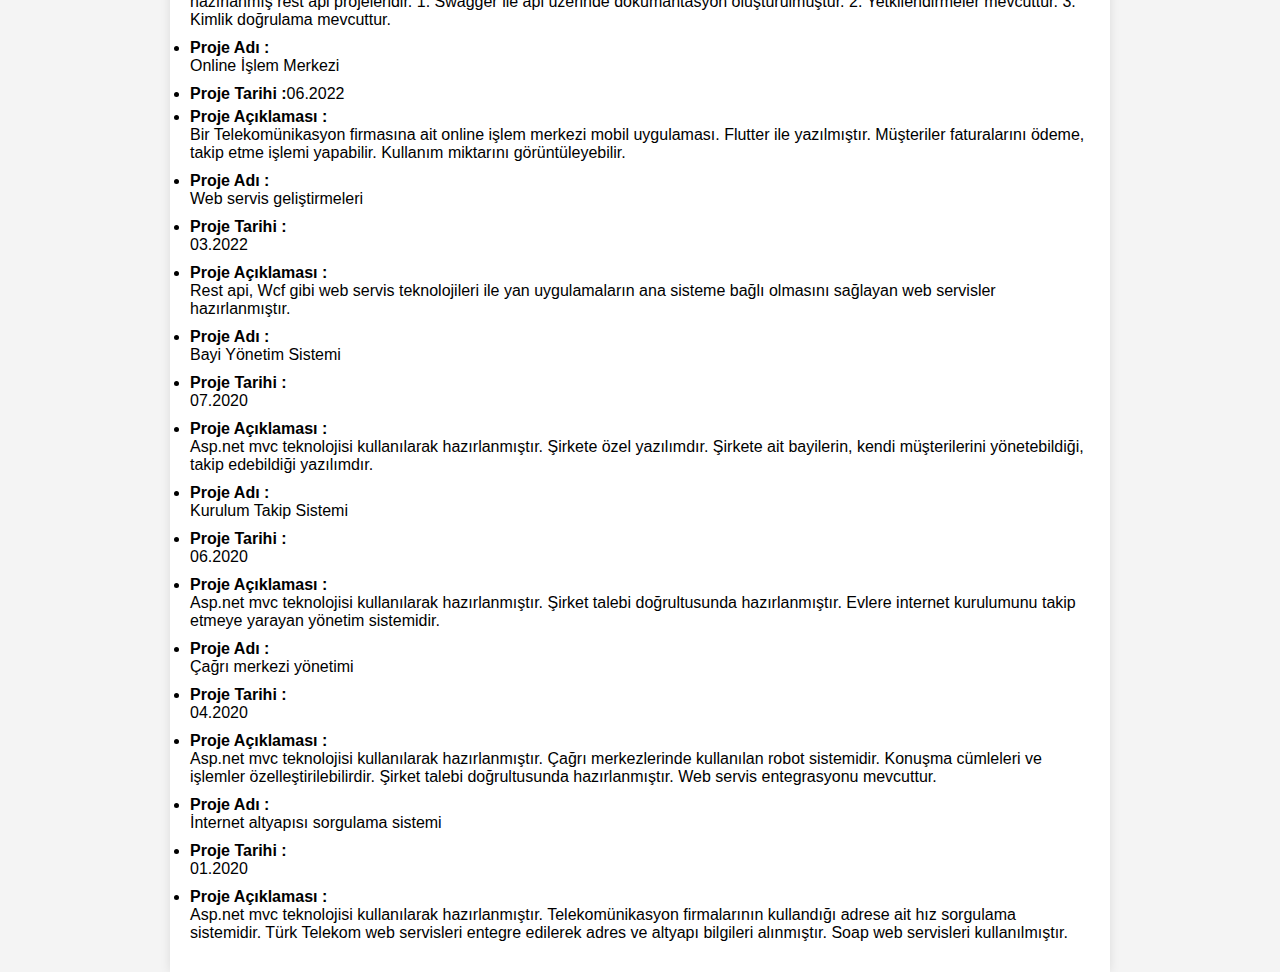
==== commit be67d3b9: "Update index.html" ====
--- a/index.html
+++ b/index.html
@@ -216,7 +216,7 @@
 
           <li>
             <strong>Proje Tarihi :</strong>
-            <p>07.2023</p>
+            <p>♾️</p>
           </li>
           <li>
             <strong>Proje Açıklaması :</strong>
@@ -228,6 +228,26 @@
               paketler gibi paket ve servisler geliştirdim.
             </p>
           </li>
+
+          <li>
+            <strong>Proje Adı :</strong>
+            <p>Abonelik Sistemi yazılımı (mikroservis)</p>
+          </li>
+
+          <li>
+            <strong>Proje Tarihi :</strong>
+            <p>02.2024</p>
+          </li>
+          <li>
+            <strong>Proje Açıklaması :</strong>
+            <p>
+              Bu proje, farklı yazılımlarla kolayca entegre olabilen bir abonelik sistemi sunar. 
+              Müşteriler, satın aldıkları yazılım için ödemelerini otomatik olarak yapabilir, paketlerini istedikleri zaman değiştirebilir ve aboneliklerine yeni kredi kartları ekleyebilir.
+              Sistem, hazır paket seçeneklerinin yanı sıra, müşteriye özel paketlerin oluşturulmasına da imkan tanır. 
+              Kolay entegrasyon özelliği sayesinde, bu yazılım işletmelerin mevcut sistemleriyle sorunsuz bir şekilde çalışabilir.
+            </p>
+          </li>
+          
           <li>
             <strong>Proje Adı :</strong>
             <p>E-Ticaret entegrasyon Projesi</p>
